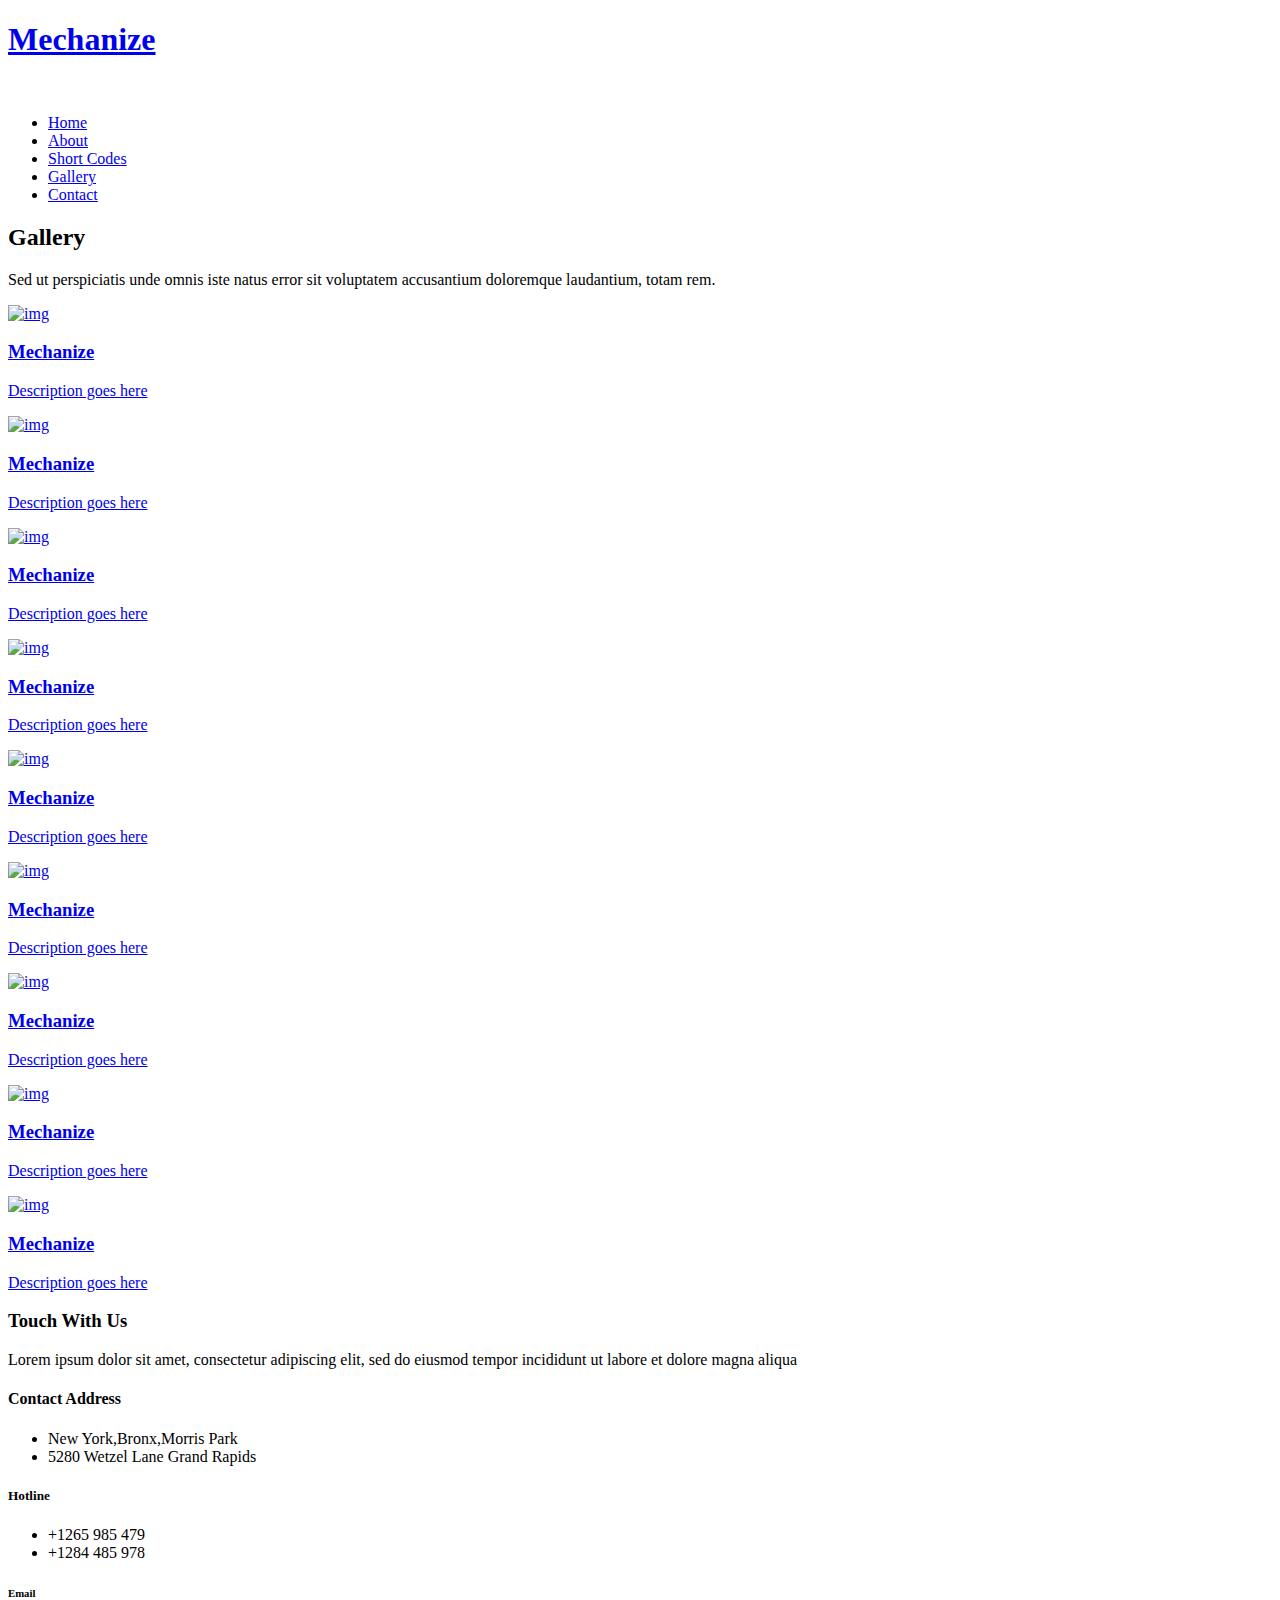
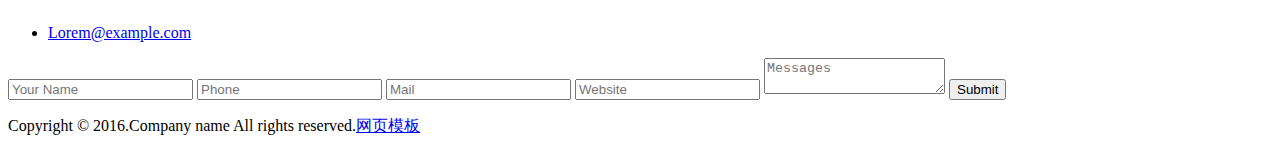
==== gallery.html @ 940dc18d "Add files via upload" ====
<!DOCTYPE HTML>
<html>
<head>
<title>Gallery</title>
<link href="css/bootstrap.css" rel="stylesheet" type="text/css" media="all">
<!-- jQuery (necessary for Bootstrap's JavaScript plugins) -->

<!-- Custom Theme files -->
<link href="css/style.css" rel="stylesheet" type="text/css" media="all"/>
<!-- Custom Theme files -->
<meta name="viewport" content="width=device-width, initial-scale=1">
<meta http-equiv="Content-Type" content="text/html; charset=utf-8" />
<meta name="keywords" content="" />
<script type="application/x-javascript"> addEventListener("load", function() { setTimeout(hideURLbar, 0); }, false); function hideURLbar(){ window.scrollTo(0,1); } </script>
<!--Google Fonts-->
<script src="js/jquery-1.11.0.min.js"></script>
<!-- start-smoth-scrolling -->
<script type="text/javascript" src="js/move-top.js"></script>
<script type="text/javascript" src="js/easing.js"></script>
<script type="text/javascript">
	jQuery(document).ready(function($) {
		$(".scroll").click(function(event){		
			event.preventDefault();
			$('html,body').animate({scrollTop:$(this.hash).offset().top},1000);
		});
	});
</script>
<!-- start-smoth-scrolling -->

</head>
<body>
<!--header start here-->
<div class="header">
	<div class="container">
	  <div class="header-main">
	     <div class="logo">
		   <h1><a href="index.html">Mechanize</a></h1>
		 </div>
		 <div class="top-nav">
		 	 <span class="menu"> <img src="images/icon.png" alt=""></span>	
		   	<nav class="cl-effect-13" id="cl-effect-13">
					<ul class="res">
						<li><a href="index.html">Home</a></li>
						<li><a href="about.html">About</a></li>
						<li><a href="shortcodes.html">Short Codes</a></li>
						<li><a class="active" href="gallery.html">Gallery</a></li>
						<li><a href="#contact" class="scroll">Contact</a></li>						
					</ul>
				</nav>
				<!-- script-for-menu -->
								 <script>
								   $( "span.menu" ).click(function() {
									 $( "ul.res" ).slideToggle( 300, function() {
									 // Animation complete.
									  });
									 });
								</script>
				<!-- /script-for-menu -->

		 </div>
	     <div class="clearfix"> </div>
	  </div>
	</div>
</div>
<!--header end here-->
<!--gallery start here-->
<div class="gallery">
	<div class="container">
		<div class="gallery-main agileits">
			<div class="gallery-top">
				<h2>Gallery</h2>
				<p>Sed ut perspiciatis unde omnis iste natus error sit voluptatem accusantium doloremque laudantium, totam rem.</p>
			</div>
			<div class="gallery-bottom">
				<div class="col-md-4 gallery-grid">
					<div class="gallery-grid-effects">
	                    <div id="nivo-lightbox-demo">      
							<div class="ih-item square effect3 bottom_to_top"><a href="images/g1.jpg"data-lightbox-gallery="gallery1" id="nivo-lightbox-demo">
		                      <div class="img"><img src="images/g1.jpg" alt="img"></div>
		                      <div class="info">
		                        <h3>Mechanize</h3>
		                        <p>Description goes here</p>
		                      </div></a>
		                    </div>
	                   </div>
                   </div>
				</div>
				<div class="col-md-4 gallery-grid">
					<div class="gallery-grid-effects">
	                    <div id="nivo-lightbox-demo"> 
	                    	 <div class="ih-item square effect3 bottom_to_top"><a href="images/g2.jpg"data-lightbox-gallery="gallery1" id="nivo-lightbox-demo">
		                      <div class="img"><img src="images/g2.jpg" alt="img"></div>
		                      <div class="info">
		                        <h3>Mechanize</h3>
		                        <p>Description goes here</p>
		                      </div></a>
		                    </div>
	                   </div>
                   </div>
				</div>
				<div class="col-md-4 gallery-grid">
					<div class="gallery-grid-effects">
	                    <div id="nivo-lightbox-demo"> 
	                    	<div class="ih-item square effect3 bottom_to_top"><a href="images/g3.jpg"data-lightbox-gallery="gallery1" id="nivo-lightbox-demo">
		                      <div class="img"><img src="images/g3.jpg" alt="img"></div>
		                      <div class="info">
		                        <h3>Mechanize</h3>
		                        <p>Description goes here</p>
		                      </div></a>
		                    </div>
	                   </div>
                   </div>
				</div>
				<div class="col-md-4 gallery-grid">
					<div class="gallery-grid-effects">
	                    <div id="nivo-lightbox-demo">  
	                    	<div class="ih-item square effect3 bottom_to_top"><a href="images/g4.jpg"data-lightbox-gallery="gallery1" id="nivo-lightbox-demo">
		                      <div class="img"><img src="images/g4.jpg" alt="img"></div>
		                      <div class="info">
		                        <h3>Mechanize</h3>
		                        <p>Description goes here</p>
		                      </div></a>
		                    </div>
	                   </div>
                   </div>
				</div>
				<div class="col-md-4 gallery-grid">
					<div class="gallery-grid-effects">
	                    <div id="nivo-lightbox-demo"> 
	                    	<div class="ih-item square effect3 bottom_to_top"><a href="images/g5.jpg"data-lightbox-gallery="gallery1" id="nivo-lightbox-demo">
		                      <div class="img"><img src="images/g5.jpg" alt="img"></div>
		                      <div class="info">
		                        <h3>Mechanize</h3>
		                        <p>Description goes here</p>
		                      </div></a>
		                    </div>
	                   </div>
                   </div>
				</div>
				<div class="col-md-4 gallery-grid">
					<div class="gallery-grid-effects">
	                    <div id="nivo-lightbox-demo">  
	                    	<div class="ih-item square effect3 bottom_to_top"><a href="images/g6.jpg"data-lightbox-gallery="gallery1" id="nivo-lightbox-demo">
		                      <div class="img"><img src="images/g6.jpg" alt="img"></div>
		                      <div class="info">
		                        <h3>Mechanize</h3>
		                        <p>Description goes here</p>
		                      </div></a>
		                    </div>
	                   </div>
                   </div>
				</div>
				<div class="col-md-4 gallery-grid">
					<div class="gallery-grid-effects">
	                    <div id="nivo-lightbox-demo"> 
	                    	<div class="ih-item square effect3 bottom_to_top"><a href="images/g7.jpg"data-lightbox-gallery="gallery1" id="nivo-lightbox-demo">
		                      <div class="img"><img src="images/g7.jpg" alt="img"></div>
		                      <div class="info">
		                        <h3>Mechanize</h3>
		                        <p>Description goes here</p>
		                      </div></a>
		                    </div>
	                   </div>
                   </div>
				</div><div class="col-md-4 gallery-grid">
					<div class="gallery-grid-effects">
	                    <div id="nivo-lightbox-demo">  
	                    	<div class="ih-item square effect3 bottom_to_top"><a href="images/g8.jpg"data-lightbox-gallery="gallery1" id="nivo-lightbox-demo">
		                      <div class="img"><img src="images/g8.jpg" alt="img"></div>
		                      <div class="info">
		                        <h3>Mechanize</h3>
		                        <p>Description goes here</p>
		                      </div></a>
		                    </div>
	                   </div>
                   </div>
				</div>
				<div class="col-md-4 gallery-grid">
					<div class="gallery-grid-effects">
	                    <div id="nivo-lightbox-demo">  
	                    	<div class="ih-item square effect3 bottom_to_top"><a href="images/g9.jpg"data-lightbox-gallery="gallery1" id="nivo-lightbox-demo">
		                      <div class="img"><img src="images/g9.jpg" alt="img"></div>
		                      <div class="info">
		                        <h3>Mechanize</h3>
		                        <p>Description goes here</p>
		                      </div></a>
		                    </div>
	                   </div>
                   </div>
				</div>
				<div class="clearfix"> </div>
			</div>			
		</div>
	</div>
</div>
<!--gallery end here-->
<link rel="stylesheet" type="text/css" href="css/magnific-popup.css">
			<script type="text/javascript" src="js/nivo-lightbox.min.js"></script>
				<script type="text/javascript">
				$(document).ready(function(){
				    $('#nivo-lightbox-demo a').nivoLightbox({ effect: 'fade' });
				});
				</script>

<!--get in touch start here-->
<div class="touch-wthree" id="contact">
	<div class="container">
		<div class="touch-wthree-main w3ls">
			<div class="touch-wthree-top">
				 <h3>Touch With Us</h3>
				 <p>Lorem ipsum dolor sit amet, consectetur adipiscing elit, sed do eiusmod tempor incididunt ut labore et dolore magna aliqua</p>
			</div>
			<div class="touch-wthree-bottom">
				<div class="col-md-5 touch-wthree-left">
					<h4>Contact Address</h4>
					<ul>
				    	<li><span class="glyphicon glyphicon-map-marker" aria-hidden="true"> </span>New York,Bronx,Morris Park</li>
				    	<li><span class="glyphicon glyphicon-map-marker" aria-hidden="true"> </span>5280 Wetzel Lane Grand Rapids</li>				    
			        </ul>
			        <h5>Hotline</h5>
			        <ul>		    	
				    	<li><span class="glyphicon glyphicon-earphone" aria-hidden="true"> </span>+1265 985 479</li>
				    	<li><span class="glyphicon glyphicon-phone" aria-hidden="true"> </span>+1284 485 978</li>			    	
				    	
			        </ul>
			        <h6>Email</h6>
			        <ul>
			           <li><span class="glyphicon glyphicon-envelope" aria-hidden="true"> </span><a href="mailto:info@example.com">Lorem@example.com</a></li>
			        </ul>
				</div>
				<div class="col-md-7 touch-wthree-right">
					<form action="#" method="post">
						<input type="text" placeholder="Your Name" name="Your Name" required="">
						<input type="text" class="no-mar" placeholder="Phone" name="Phone">
						<input type="text" placeholder="Mail" name="Mail">
						<input type="text" class="no-mar" placeholder="Website" name="Website">						
						<textarea name="Message" placeholder="Messages"></textarea>
						<input type="submit" value="Submit">
					</form>
				</div>
				<div class="clearfix"> </div>
			</div>
		</div>
	</div>
</div>
<!--get in touch end here-->
<!--copy rights start here-->
<div class="copy-right w3l">
	<div class="container">
		 <div class="copy-rights-main">		 	
		 		  <p>Copyright &copy; 2016.Company name All rights reserved.<a target="_blank" href="http://sc.chinaz.com/moban/">&#x7F51;&#x9875;&#x6A21;&#x677F;</a></p>		 	
    	 </div>
    </div>
</div>
<!--copy right end here-->
</body>
</html>
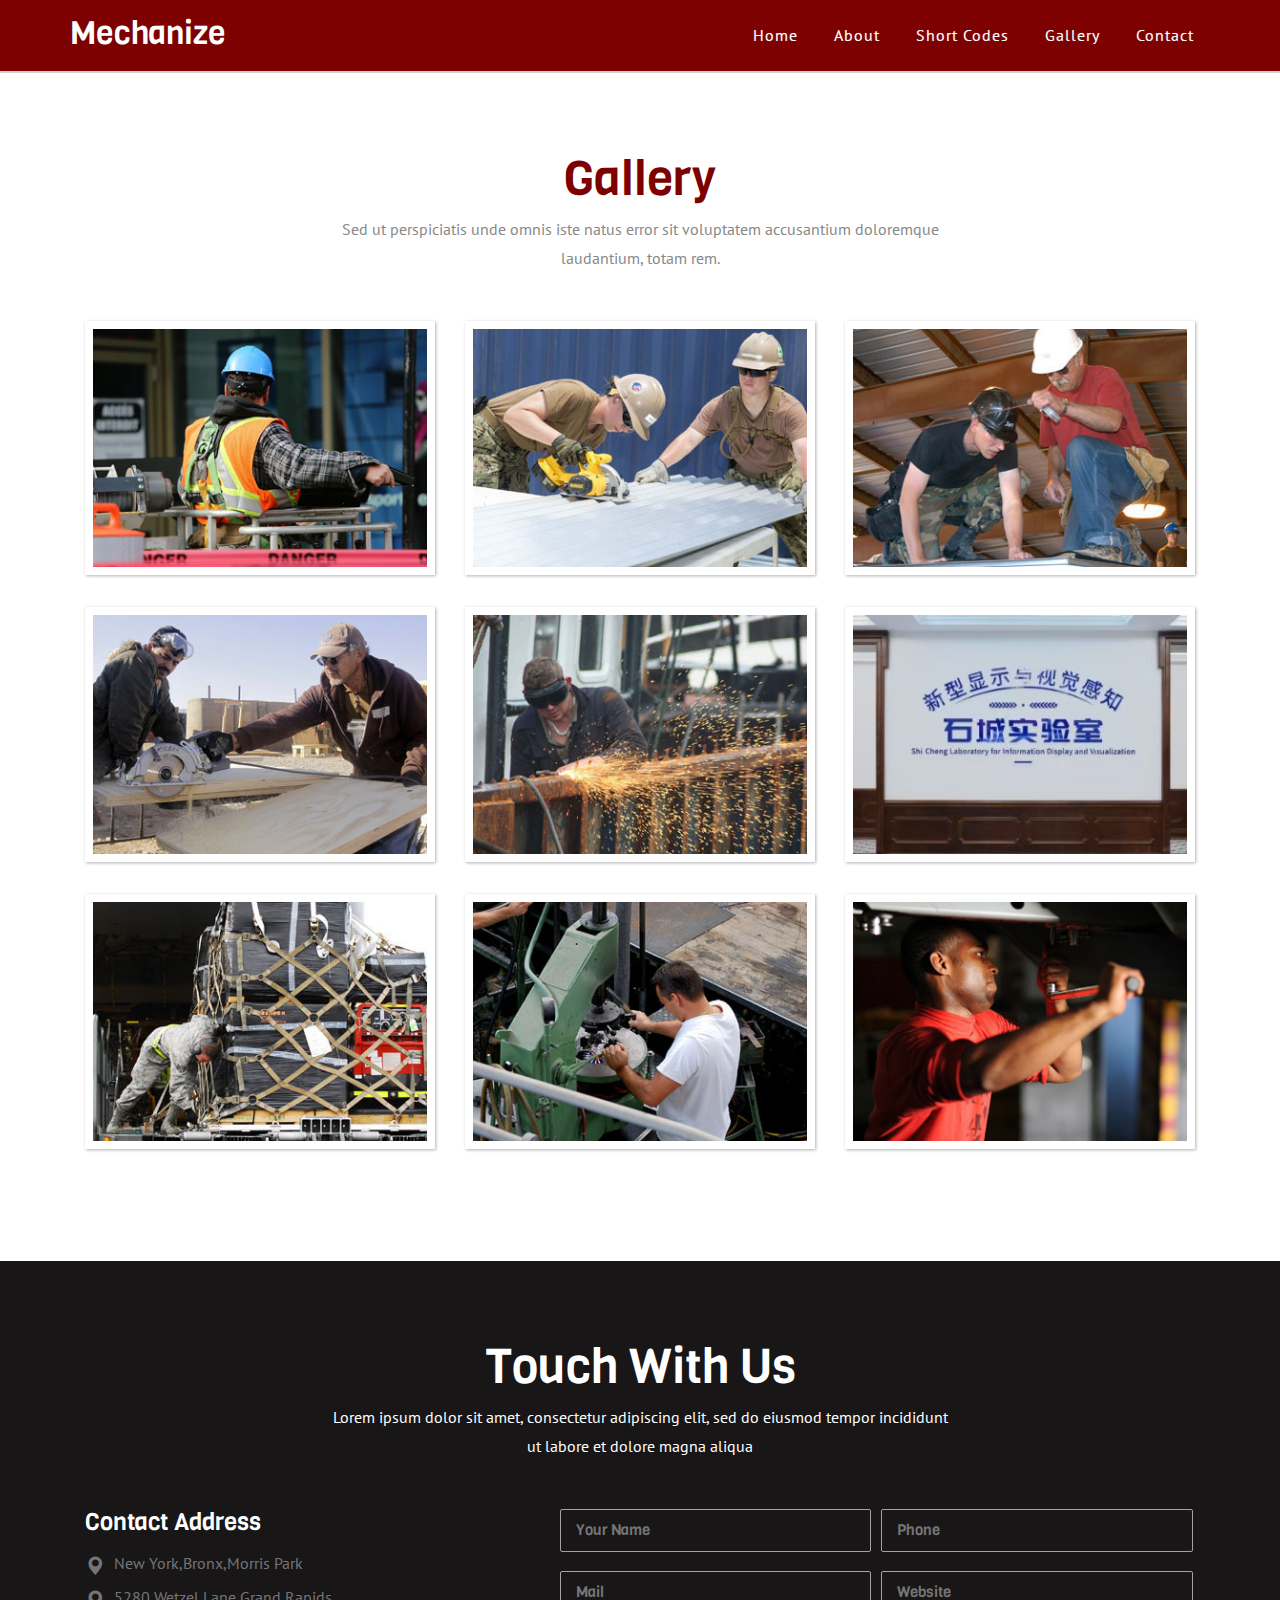
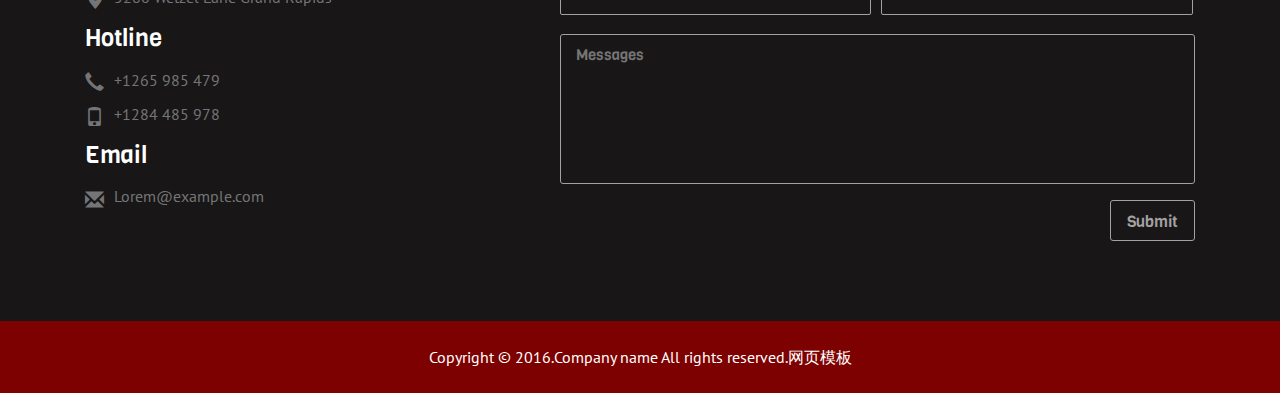
==== commit 1be1d3d7: "Update gallery.html" ====
--- a/gallery.html
+++ b/gallery.html
@@ -140,8 +140,8 @@
 				<div class="col-md-4 gallery-grid">
 					<div class="gallery-grid-effects">
 	                    <div id="nivo-lightbox-demo">  
-	                    	<div class="ih-item square effect3 bottom_to_top"><a href="images/g6.jpg"data-lightbox-gallery="gallery1" id="nivo-lightbox-demo">
-		                      <div class="img"><img src="images/g6.jpg" alt="img"></div>
+	                    	<div class="ih-item square effect3 bottom_to_top"><a href="images/p1.jpg"data-lightbox-gallery="gallery1" id="nivo-lightbox-demo">
+		                      <div class="img"><img src="images/p1.jpg" alt="img"></div>
 		                      <div class="info">
 		                        <h3>Mechanize</h3>
 		                        <p>Description goes here</p>
@@ -254,4 +254,4 @@
 </div>
 <!--copy right end here-->
 </body>
-</html>        +</html>        
--- a/css/style.css
+++ b/css/style.css
@@ -0,0 +1,2584 @@
+h4, h5, h6,
+h1, h2, h3 {margin: 0;}
+ul, ol {margin: 0;}
+p {margin: 0;}
+html, body{
+  font-family: 'PT_Sans-Web-Regular';
+   font-size: 100%;
+   background:#fff; 
+}
+a {
+  text-decoration: none;
+  transition: 0.5s all;
+  -webkit-transition: 0.5s all;
+  -moz-transition: 0.5s all;
+  -o-transition: 0.5s all;
+}
+a:hover {
+  transition: 0.5s all;
+  -webkit-transition: 0.5s all;
+  -moz-transition: 0.5s all;
+  -o-transition: 0.5s all;
+  text-decoration:none;
+}
+@font-face {
+    font-family: 'Viga-Regular';
+    src:url(../fonts/Viga-Regular.ttf) format('truetype');
+}
+@font-face {
+	font-family: 'PT_Sans-Web-Regular';
+    src:url(../fonts/PT_Sans-Web-Regular.ttf) format('truetype');
+}
+/*--header start here--*/
+.header {
+    padding: 1em 0em;
+    background:#7d0100;
+    border-bottom:2px solid #D1D4CA;
+}
+.logo {
+    float: left;
+}
+span.menu {
+    display: none;
+}
+.top-nav {
+    float: right;
+}
+.top-nav ul {
+    padding: 0px;
+    list-style: none;
+}
+.top-nav ul li {
+    display: inline-block;
+}
+.top-nav ul li a {
+    padding: 0.5em 1em;
+    font-size: 1em;
+    color: #fff;
+    display: block;
+    font-family: 'PT_Sans-Web-Regular';
+}
+.logo h1 {
+    font-size: 2em;
+     font-family: 'Viga-Regular';
+    
+}
+.logo h1 a{
+	color:#fff;
+}
+.logo h1 a:hover{
+	color:#fff;
+}
+/*--commen style--*/
+nav a {
+	position: relative;
+	display: inline-block;	
+	outline: none;
+	color: #fff;
+	text-decoration: none;
+	letter-spacing: 1px;
+	font-weight: 400;
+	text-shadow: 0 0 1px rgba(255,255,255,0.3);
+	font-size: 1.35em;
+}
+
+nav a:hover,
+nav a:focus {
+	outline: none;
+}
+/* Effect 13: three circles */
+.cl-effect-13 a {
+	-webkit-transition: color 0.3s;
+	-moz-transition: color 0.3s;
+	transition: color 0.3s;
+}
+
+.cl-effect-13 a::before {
+	position: absolute;
+	top: 50%;
+	left: 50%;
+	color: transparent;
+	content: '.';
+	text-shadow: 0 0 transparent;
+	font-size: 1.5em;
+	-webkit-transition: text-shadow 0.3s, color 0.3s;
+	-moz-transition: text-shadow 0.3s, color 0.3s;
+	transition: text-shadow 0.3s, color 0.3s;
+	-webkit-transform: translateX(-50%);
+	-moz-transform: translateX(-50%);
+	transform: translateX(-50%);
+}
+
+.cl-effect-13 a:hover::before,
+.cl-effect-13 a:focus::before {
+	color: #fff;
+	text-shadow: 10px 0 #fff, -10px 0 #fff;
+}
+
+.cl-effect-13 a:hover,
+.cl-effect-13 a:focus {
+	color:#789240;
+}
+
+/*--header end here--*/
+/*--banner start here--*/
+.banner {
+    background: url(../images/banner.jpg)no-repeat;
+    background-size: cover;
+    min-height:720px;
+}
+.banner-main h3 {
+    font-size: 3em;
+    color: #fff;
+    letter-spacing: 1px;
+    line-height: 1.4em;
+    font-family: 'Viga-Regular';
+    text-align: center;
+}
+.bann-left p {
+    font-size: 1.2em;
+    color: #fff;
+    line-height: 1.8em;
+    width: 57%;
+    text-align: center;
+    margin: 0 auto;
+    margin: 0.5em auto 0;
+}
+.banner-main {
+    padding-top: 13em;
+}
+.bann-btn {
+    margin-top: 1.5em;
+}
+.bann-btn a {
+    font-size: 1em;
+    color:#fff;
+    padding: 0.5em 1em;
+    border: 2px solid #fff;
+    display: inline-block;
+    border-radius: 24px;
+}
+.bann-btn a:hover {
+    color: #7d0100;
+    border: 2px solid #7d0100;
+}
+/*--banner end here--*/
+/*--we are start here--*/
+.we-are {
+    padding: 5em 0em;
+}
+.we-are-main {
+    position: relative;
+}
+.we-are-middle {
+    position: absolute;
+    right: 25%;
+    bottom: 0%;
+    
+}
+.we-are-left h2 {
+    font-size: 3em;
+    color:#7d0100;
+    margin-bottom: 0.3em;
+    font-family: 'Viga-Regular';
+}
+.we-are-left p {
+    font-size: 1em;
+    color: #636161;
+    line-height: 1.8em;
+    width: 75%;
+}
+.we-are-left {
+    padding-top:2em;
+}
+/*-- w3layouts --*/ 
+.we-are-left a {
+    font-size: 1em;
+    color: #FFF;
+    background:#789240;
+    padding: 0.5em 1em;
+    display: inline-block;
+    margin-top: 1.2em;
+}
+.we-are-left a:hover {
+    background:#7d0100;
+}
+/*-we are end here--*/
+/*--mechanize start here--*/
+.mechani-left h3 {
+    font-size: 1.5em;
+    color:#7d0100;
+    font-family: 'Viga-Regular';
+}
+.mechani-left h4 {
+    font-size: 1.2em;
+    color: #000;
+    margin: 0.5em 0em;
+    font-family: 'Viga-Regular';
+}
+.mechani-left p {
+    font-size: 1em;
+    color: #888;
+    line-height: 1.8em;
+}
+.mechanical-bott-rit h5 {
+    font-size: 1.5em;
+    color:#7d0100;
+    font-family: 'Viga-Regular';
+}
+.mechanical-bott-rit p {
+    font-size: 1em;
+    color: #888;
+    line-height: 1.8em;
+    width: 75%;
+}
+.mechanize-grid {
+    margin-bottom: 1em;
+}
+.mechanical-bott-rit a {
+    font-size: 0.9em;
+    color: #FFF;
+    background:#789240;
+    padding: 0.5em 1em;
+    display: inline-block;
+    margin-top: 0.5em;
+}
+/*-- agileits --*/
+.mechanical-bott-rit a:hover{
+	background:#7d0100;
+}
+.mechanize {
+    padding: 5em 0em 0em 0em;
+}
+.mechanical-bott-left {
+    padding: 0px;
+}
+/*--commen style--*/
+.view {
+   float: left;
+   overflow: hidden;
+   position: relative;
+   text-align: center;
+   -webkit-box-shadow: 1px 1px 2px #e6e6e6;
+   -moz-box-shadow: 1px 1px 2px #e6e6e6;
+   box-shadow: 1px 1px 2px #e6e6e6;
+   cursor: default;
+   background: #fff url(../images/bgimg.jpg) no-repeat center center;
+}
+.view .mask,.view .content {
+   width: 250px;
+   height: 150px;
+   position: absolute;
+   overflow: hidden;
+   top: 0;
+   left: 0;
+}
+.view img {
+   display: block;
+   position: relative;
+}
+.view h3 {
+   color: #fff;
+   text-align: center;
+   position: relative;
+   font-size: 25px;
+   padding: 10px;
+   background: rgba(0, 0, 0, 0.8);
+   margin: 20px 0 0 0;
+
+}
+/*-- effect start --*/
+.view-sixth img {
+   -webkit-transition: all 0.4s ease-in-out 0.5s;
+   -moz-transition: all 0.4s ease-in-out 0.5s;
+   -o-transition: all 0.4s ease-in-out 0.5s;
+   -ms-transition: all 0.4s ease-in-out 0.5s;
+   transition: all 0.4s ease-in-out 0.5s;
+}
+/*-- w3layouts --*/
+.view-sixth .mask {
+   background-color:rgba(220, 157, 74, 0.62);
+   -ms-filter: "progid: DXImageTransform.Microsoft.Alpha(Opacity=0)";
+   filter: alpha(opacity=0);
+   opacity: 0;
+   -webkit-transition: all 0.3s ease-in 0.4s;
+   -moz-transition: all 0.3s ease-in 0.4s;
+   -o-transition: all 0.3s ease-in 0.4s;
+   -ms-transition: all 0.3s ease-in 0.4s;
+   transition: all 0.3s ease-in 0.4s;
+}
+.view-sixth h3 {
+   -ms-filter: "progid: DXImageTransform.Microsoft.Alpha(Opacity=0)";
+   filter: alpha(opacity=0);
+   opacity: 0;
+   background: transparent;
+   margin:50px 20px 0px 20px;
+   -webkit-transform: scale(10);
+   -moz-transform: scale(10);
+   -o-transform: scale(10);
+   -ms-transform: scale(10);
+   transform: scale(10);
+   -webkit-transition: all 0.3s ease-in-out 0.1s;
+   -moz-transition: all 0.3s ease-in-out 0.1s;
+   -o-transition: all 0.3s ease-in-out 0.1s;
+   -ms-transition: all 0.3s ease-in-out 0.1s;
+   transition: all 0.3s ease-in-out 0.1s;
+}
+.view-sixth:hover .mask {
+   -ms-filter: "progid: DXImageTransform.Microsoft.Alpha(Opacity=100)";
+   filter: alpha(opacity=100);
+   opacity: 1;
+   -webkit-transition-delay: 0s;
+   -moz-transition-delay: 0s;
+   -o-transition-delay: 0s;
+   -ms-transition-delay: 0s;
+   transition-delay: 0s;
+}
+.view-sixth:hover img {
+   -webkit-transition-delay: 0s;
+   -moz-transition-delay: 0s;
+   -o-transition-delay: 0s;
+   -ms-transition-delay: 0s;
+   transition-delay: 0s;
+}
+/*-- agileits --*/
+.view-sixth:hover h3 {
+   -ms-filter: "progid: DXImageTransform.Microsoft.Alpha(Opacity=100)";
+   filter: alpha(opacity=100);
+   opacity: 1;
+   -webkit-transform: scale(1);
+   -moz-transform: scale(1);
+   -o-transform: scale(1);
+   -ms-transform: scale(1);
+   transform: scale(1);
+   -webkit-transition-delay: 0.1s;
+   -moz-transition-delay: 0.1s;
+   -o-transition-delay: 0.1s;
+   -ms-transition-delay: 0.1s;
+   transition-delay: 0.1s;
+}
+
+/*--mechanize end here-- */
+/*--clients start here--*/
+.clients {
+    padding: 4em 0em;
+    background: url(../images/client.jpg)no-repeat;
+    min-height: 300px;
+    background-size: cover;
+}
+.clients-main h4 {
+    text-align: center;
+    font-size: 1.5em;
+    color:#7d0100;
+    margin: 0.5em 0em;
+    font-family: 'Viga-Regular';
+}
+.clients-main p {
+    font-size: 1em;
+    color: #fff;
+    line-height: 1.8em;
+    width: 65%;
+    margin:0 auto 0.8em;
+    text-align: center;
+}
+.clients-text {
+    text-align: center;
+}
+/*--- slider-css --*/
+.slider-bann{
+	position:relative;
+}
+.rslides {
+  position: relative;
+  list-style: none;
+  overflow: hidden;
+  width: 100%;
+  padding: 0;
+  margin: 0;
+  }
+.rslides li {
+  -webkit-backface-visibility: hidden;
+  position: absolute;
+  display: none;
+  width: 100%;
+  left: 0;
+  top: 0;
+  }
+.rslides li:first-child {
+  position: relative;
+  display: block;
+  float: left;
+  }
+.rslides_tabs{
+	background: none !important;
+	border: none;
+	box-shadow: none;
+	position: relative;
+	top: -90px;
+	z-index: 999;
+}
+.callbacks_tabs a:after {
+    content: "\f111";
+    font-size: 0;
+    font-family: FontAwesome;
+    visibility: visible;
+    display: block;
+    height: 12px;
+    width: 12px;
+    display: inline-block;
+    border: none;
+    background:#789240;
+    border-radius: 8px;
+}
+.callbacks_here a:after{
+	background:#616f67;
+}
+.callbacks_tabs a{
+	visibility:hidden;
+}
+.callbacks_tabs li{
+	display:inline-block;
+}
+ul.callbacks_tabs.callbacks1_tabs {
+    position: absolute;
+    bottom: -20px;
+    z-index: 999;
+    left: 47%;
+    padding: 0px;
+}
+/*--clients end here--*/
+/*--industrial start here--*/
+.industrial {
+    padding: 5em 0em;
+}
+.industrial-left h3 {
+    font-size: 1.7em;
+    color:#7d0100;
+    margin-bottom: 1em;
+    font-family: 'Viga-Regular';
+}
+.industrial-right h3 {
+    font-size: 1.7em;
+    color:#7d0100;
+    margin-bottom:1em;
+    font-family: 'Viga-Regular';
+}
+.new-lft-main {
+    float: left;
+    width: 20%;
+    text-align: center;
+}
+.news-right {
+    float: right;
+    width: 80%;
+}
+.news-left{
+	 background:#789240;
+	  padding: 1em;
+	  border-radius: 3px;
+	  width: 100px;
+     height: 80px;
+}
+.news-left h4 {
+    font-size: 1.5em;
+    color: #fff;
+    margin-bottom: 0.2em;
+}
+.news-left h5 {
+    font-size: 1em;
+    color: #fff;
+}
+.news-right h6 {
+    font-size: 1.2em;
+    color: #000;
+    margin-bottom: 0.3em;
+    font-family: 'Viga-Regular';
+}
+.news-right p {
+    font-size: 1em;
+    color: #636161;
+    line-height: 1.8em;
+}
+.news-grid {
+    margin-bottom: 1.5em;
+}
+/*--industrial end here--*/
+/*--feature strat here--*/
+/*--tabs style--*/
+.accordion, .accordion * {
+	-webkit-box-sizing:border-box; 
+	-moz-box-sizing:border-box; 
+	box-sizing:border-box;
+}
+
+.accordion {
+	overflow:hidden;
+	background:#616f67;
+    border: 1px solid #7d0100;
+}
+/*----- Section Titles -----*/
+.accordion-section-title {
+    width: 100%;
+    display: inline-block;
+    border-bottom: 1px solid #7d0100;
+    background: #fff;
+    transition: all linear 0.15s;
+    font-size: 16px;
+    color: #464646;
+    text-indent: 2em;
+    text-decoration: none;
+    padding: 15px 0;
+    font-family: 'Viga-Regular';
+}
+
+.accordion-section-title.active, .accordion-section-title:hover,.accordion-section-title.focus {
+    color: #fff;
+	text-decoration:none;
+	background:#7d0100;
+}
+
+.accordion-section:last-child .accordion-section-title {
+border-bottom: none;
+}
+.accordion-section-content.open{
+    border-top: 1px solid #cacaca;	
+}
+.accordion-section-content {
+    padding: 15px 15px;
+    display: none;
+    border: none;
+    border-bottom: 1px solid #cacaca;
+    background: #fff;
+    text-decoration: none;
+   
+}
+.accordion p {
+    color: #464646;
+    font-size: 16px;
+    line-height: 1.8em;
+}
+.accordion i {
+    float: right;
+    margin:4px 20px 0 0;
+    color: #000;
+    font-size: 13px;
+}
+a.accordion-section-title span {
+    font-family: 'Open Sans', sans-serif;
+    font-size: 14px;
+    margin: 0 9px 14px 0;
+    color: #929292;
+}
+.accordion-section h6 {
+    font-size: 20px;
+    margin-bottom: 15px;
+}
+.accordion-section ul li {
+    list-style-type: none;
+    line-height: 2em;
+    font-size: 14px;
+    color: #464646;
+}
+.accordion-section ul li a{
+    color: #464646;
+	text-decoration:none;	
+}
+.accordion-section ul li span {
+    margin-right: 14px;
+    color: #10A7AF;
+    font-weight: 100;
+}
+/*--tab style--*/
+/*--happy end here--*/
+/*--specialty start here--*/
+.special {
+    background:#323232;
+}
+.special-left p {
+    font-size: 1em;
+    color: #FFFFFF;
+    line-height: 1.8em;
+    margin: 0.8em 0em;
+}
+.special-left h3 {
+    font-size: 3em;
+    color:#fff;
+    margin-top:1em;
+    margin-bottom: 0.5em;
+    font-family: 'Viga-Regular';
+}
+.special-grid {
+    border:1px solid #635F5F;
+    padding:3em 1em;
+    text-align: center;
+}
+.special-grid:hover{
+	background:#789240;
+	transition: 0.5s all;
+  -webkit-transition: 0.5s all;
+  -moz-transition: 0.5s all;
+  -o-transition: 0.5s all;
+}
+.special-grid:hover,.special-grid h3:hover{
+	color:#fff;
+}
+.special-grid h3 {
+    font-size: 1.3em;
+    color:#fff;
+    font-family: 'Viga-Regular';
+    margin-top:1em;
+}
+.special-left {
+    padding-top: 0.5em;
+}
+/*--specialty end here--*/
+/*--get in touch start here--*/
+.touch-wthree {
+    padding: 5em 0em;
+    background: #181616;
+}
+.touch-wthree-top {
+    text-align: center;
+    padding-bottom: 3em;
+}
+.touch-wthree-top h3 {
+    font-size: 3em;
+    color: #fff;
+    margin-bottom: 0.2em;
+    font-family: 'Viga-Regular';
+}
+.touch-wthree-top p {
+    font-size: 1em;
+    font-weight: 400;
+    color: #FFFFFF;
+    line-height: 1.8em;
+    margin: 0 auto 0em;
+    width: 55%;
+}
+.touch-wthree-left h4 {
+    font-size:1.5em;
+    color: #fff;
+    font-family: 'Viga-Regular';
+    margin-bottom: 0.7em;
+}
+.touch-wthree-left h5 {
+    font-size:1.5em;
+    color: #fff;
+    font-family: 'Viga-Regular';
+    margin:0.7em 0em;
+}
+.touch-wthree-left h6 {
+    font-size:1.5em;
+    color: #fff;
+    font-family: 'Viga-Regular';
+    margin:0.7em 0em;
+}
+.touch-wthree-left ul {
+    padding: 0px;
+    list-style:none;
+}
+.touch-wthree-left ul li {
+    margin-bottom: 0.7em;
+    color: #747577;
+    font-size: 1em;
+}
+.touch-wthree-left ul li a{
+	color:#747577;
+}
+.touch-wthree-left ul li a:hover{
+	color:#616f67;
+}
+span.glyphicon.glyphicon-map-marker {
+    font-size: 1.2em;
+    color:#747577;
+    margin-right: 0.5em;
+    vertical-align: bottom;
+}
+span.glyphicon.glyphicon-earphone{
+	font-size: 1.2em;
+    color:#747577;
+    margin-right: 0.5em;
+    vertical-align:sub;
+}
+span.glyphicon.glyphicon-phone {
+    font-size: 1.2em;
+    color:#747577;
+    margin-right: 0.5em;
+    vertical-align: bottom;
+}
+span.glyphicon.glyphicon-envelope {
+    font-size: 1.2em;
+    color:#747577;
+    margin-right: 0.5em;
+    vertical-align: bottom;
+}
+.touch-wthree-right input[type="text"] {
+    display: inline-block;
+    background: none;
+    border: 1px solid #A3A1A1;
+    width: 49%;
+    outline: none;
+    font-size: 0.95em;
+    color: #747577;
+    font-weight: 400;
+    border-radius: 2px;
+    padding:10px 15px;
+    margin:0% 1% 3% 0%;
+    font-family: 'Viga-Regular';
+}
+.touch-wthree-right input.no-mar {
+	margin:0%  0% !important;
+}
+.touch-wthree-right textarea {
+    background: none;
+    border: 1px solid #A3A1A1;
+    width: 100%;
+    display: block;
+    height: 150px;
+    outline: none;
+    font-size: 0.95em;
+    color: #747577;
+    font-weight: 400;
+    resize: none;
+    border-radius: 3px;
+    padding: 10px 15px 10px 15px;
+    font-family: 'Viga-Regular';
+}
+.touch-wthree-right input[type="submit"] {
+    font-size: 1em;
+    color: #FFFFFF;
+    padding: 0.6em 1em 0.4em 1em;
+    display: block;
+    border: none;
+    margin: 1em 0em 0em 0em;
+    outline: none;
+    background:#A94B09;
+    font-family: 'Viga-Regular';
+}
+.touch-wthree-right input[type="submit"] {
+    font-size: 1em;
+    color: #A3A1A1;
+    padding: 0.6em 1em 0.4em 1em;
+    display: block;
+    border: 1px solid #A3A1A1;
+    margin: 1em 0em 0em 0em;
+    outline: none;
+    background: none;
+    border-radius: 3px;
+    font-family: 'Viga-Regular';
+    text-align: right;
+    float: right;
+}
+.touch-wthree-right input[type="submit"]:hover {
+	border: 1px solid #789240;
+	color:#789240;
+}
+/*--get in touch end here--*/
+/*--footer start here--*/
+.footer {
+  padding: 4em 0em 4em 0em;
+  background: #181616;
+}
+.footer-grid h3 {
+    font-size: 2em;
+    font-weight: 400;
+    color: #fff;
+    margin: 0em 0em 0.8em 0em;
+    font-family: 'Viga-Regular';
+}
+.footer-grid ul {
+  padding: 0px;
+  list-style: none;
+}
+.footer-grid ul li{
+	display: block;
+	margin: 0em 0em 0.5em 0em;
+}
+.footer-grid ul li a{
+  font-size: 1em;
+  font-weight: 400;
+  color: #A09898;
+  text-decoration: none;
+}
+.footer-grid ul li a:hover{
+	color:#616f67;
+}
+.footer-grid p {
+  font-size: 1em;
+  font-weight: 400;
+  color: #A09898;
+  line-height: 1.7em;
+}
+.footer-grid p a{
+	color: #A09898;
+	text-decoration:none;
+}
+.footer-grid p a:hover{
+	color:#616f67;
+}
+.footer-grid h4 {
+  font-size: 1.5em;
+  font-weight: 400;
+  color:#789240;
+  margin: 0em 0em 0em 0em;
+}
+ul.social-icon-ftr li{
+	display: inline-block;
+}
+ul.social-icon-ftr li a span{
+  background: url(../images/ftr-icon.png)no-repeat;
+  width: 30px;
+  height: 30px;
+  display: block;
+}
+ul.social-icon-ftr li a span.fa {
+  background-position: 0px 0px;
+}
+ul.social-icon-ftr li a span.tw {
+  background-position: -32px 0px;
+}
+ul.social-icon-ftr li a span.p {
+  background-position: -64px 0px;
+}
+ul.social-icon-ftr li a span.fa:hover {
+  background-position: 0px -32px;
+}
+ul.social-icon-ftr li a span.tw:hover {
+  background-position: -32px -32px;
+}
+ul.social-icon-ftr li a span.p:hover {
+  background-position: -64px -32px;
+}
+.ftr-cont span.glyphicon.glyphicon-envelope {
+  font-size:2em;
+}
+.ftr-cont a {
+  font-size: 1em;
+  font-weight: 400;
+  color: #fff;
+}
+.ftr-cont a:hover {
+	text-decoration:none;
+	color:#ff9933;
+}
+.ftr-cont span.glyphicon.glyphicon-envelope {
+  font-size: 2em;
+  vertical-align: middle;
+  color:#616f67;
+}
+/*--footer end here--*/
+/*--about start here--*/
+.about {
+    padding: 5em 0em;
+}
+.about-top {
+    padding-bottom: 3em;
+    text-align: center;
+}
+.about-top h2 {
+    font-size: 3em;
+    color:#7d0100;
+    margin-bottom: 0.2em;
+    font-family: 'Viga-Regular';
+}
+ul.ab-list {
+    padding: 0px;
+    list-style: none;
+}
+.about-list-left {
+    float: left;
+    width: 50%;
+}
+.about-list-right {
+    float: right;
+    width: 50%;
+}
+.about-right h3 {
+    font-size: 2em;
+    color:#789240;
+    margin-bottom: 0.3em;
+    font-family: 'Viga-Regular';
+}
+.about-top p {
+    font-size: 1em;
+    font-weight: 400;
+    color: #888888;
+    line-height: 1.8em;
+    margin: 0 auto 0em;
+    width:55%;
+}
+.about-right h4 {
+    font-size: 1.3em;
+    color:#7d0100;
+    margin-bottom: 0.3em;
+}
+.about-right p {
+    font-size: 1em;
+    font-weight: 400;
+    color: #888888;
+    line-height: 1.8em;
+    margin: 0.5em 0em;
+    width: 90%;
+}
+.about-list-left h5 {
+    font-size: 1.4em;
+    color: #000;
+    font-family: 'Viga-Regular';
+}
+.about-list-right h5 {
+    font-size: 1.4em;
+    color: #000;
+    font-family: 'Viga-Regular';
+}
+/*--team start here--*/
+.team {
+    padding: 5em 0em;
+}
+.team-top {
+    text-align: center;
+    padding-bottom: 3em;
+}
+.team-top h3 {
+    font-size: 3em;
+    color:#789240;
+    margin-bottom: 0.2em;
+    font-family: 'Viga-Regular';
+}
+.team-bottom ul {
+    padding: 0px;
+    list-style: none;
+    margin-top: 0.5em;
+}
+.team-bottom ul li{
+   display:inline-block;
+}
+.team-bottom ul li a {
+    background: url(../images/t-icn.png)no-repeat;
+    width: 25px;
+    height: 25px;
+    display: inline-block;
+}
+.team-bottom ul li a.fb {
+    background-position: 0px 0px;
+}
+.team-bottom ul li a.tw {
+    background-position: -27px 0px;
+}
+.team-bottom ul li a.g {
+    background-position: -53px 0px;
+}
+.team-bottom ul li a.fb:hover {
+    background-position: 0px 0px;
+    opacity: 0.7;
+}
+.team-bottom ul li a.tw:hover {
+    background-position: -27px 0px;
+    opacity: 0.7;
+}
+.team-bottom ul li a.g:hover {
+    background-position: -53px 0px;
+    opacity: 0.7;
+}
+.team-bottom {
+    text-align: center;
+    margin-top: 2em;
+}
+/* Better spacing on download options in getting started */
+.bs-docs-dl-options h4 {
+  margin-top: 15px;
+  margin-bottom: 5px;
+}
+.ih-item {
+  position: relative;
+  -webkit-transition: all 0.35s ease-in-out;
+  -moz-transition: all 0.35s ease-in-out;
+  transition: all 0.35s ease-in-out;
+}
+.ih-item,
+.ih-item * {
+  -webkit-box-sizing: border-box;
+  -moz-box-sizing: border-box;
+  box-sizing: border-box;
+}
+.ih-item a {
+  color: #333;
+}
+.ih-item a:hover {
+  text-decoration: none;
+}
+.ih-item img {
+  width: 100%;
+}
+.ih-item.circle {
+  position: relative;
+  width: 220px;
+  height: 220px;
+  border-radius: 50%;
+}
+.ih-item.circle .img {
+  position: relative;
+  width: 220px;
+  height: 220px;
+  border-radius: 50%;
+}
+.ih-item.circle .img:before {
+  position: absolute;
+  display: block;
+  content: '';
+  width: 100%;
+  height: 100%;
+  border-radius: 50%;
+  box-shadow: inset 0 0 0 16px rgba(255, 255, 255, 0.6), 0 1px 2px rgba(0, 0, 0, 0.3);
+  -webkit-transition: all 0.35s ease-in-out;
+  -moz-transition: all 0.35s ease-in-out;
+  transition: all 0.35s ease-in-out;
+}
+.ih-item.circle .img img {
+  border-radius: 50%;
+}
+.ih-item.circle .info {
+  position: absolute;
+  top: 0;
+  bottom: 0;
+  left: 0;
+  right: 0;
+  text-align: center;
+  border-radius: 50%;
+  -webkit-backface-visibility: hidden;
+  backface-visibility: hidden;
+}
+
+.ih-item.square {
+  position: relative;
+  border: 8px solid #fff;
+  box-shadow: 1px 1px 3px rgba(0, 0, 0, 0.3);
+}
+.ih-item.square .info {
+  position: absolute;
+  top: 0;
+  bottom: 0;
+  left: 0;
+  right: 0;
+  text-align: center;
+  -webkit-backface-visibility: hidden;
+  backface-visibility: hidden;
+}
+
+.ih-item.circle.effect1 .spinner {
+  width: 230px;
+  height: 230px;
+  border:10px solid #949494;
+  border-right-color:#789240;
+  border-bottom-color:#789240;
+  border-radius: 50%;
+  -webkit-transition: all 0.8s ease-in-out;
+  -moz-transition: all 0.8s ease-in-out;
+  transition: all 0.8s ease-in-out;
+}
+.ih-item.circle.effect1 .img {
+  position: absolute;
+  top: 10px;
+  bottom: 0;
+  left: 10px;
+  right: 0;
+  width: auto;
+  height: auto;
+}
+.ih-item.circle.effect1 .img:before {
+  display: none;
+}
+.ih-item.circle.effect1.colored .info {
+  background: #1a4a72;
+  background: rgba(26, 74, 114, 0.6);
+}
+.ih-item.circle.effect1 .info {
+  top: 10px;
+  bottom: 0;
+  left: 10px;
+  right: 0;
+  background: #333333;
+  background: rgba(0, 0, 0, 0.6);
+  opacity: 0;
+  -webkit-transition: all 0.8s ease-in-out;
+  -moz-transition: all 0.8s ease-in-out;
+  transition: all 0.8s ease-in-out;
+}
+.ih-item.circle.effect1 .info h3 {
+    color: #fff;
+    position: relative;
+    letter-spacing: 2px;
+    font-size: 22px;
+    margin: 0 18px;
+    padding: 70px 0 0 0;
+    height: 110px;
+    text-shadow: 0 0 1px white, 0 1px 2px rgba(0, 0, 0, 0.3);
+}
+.ih-item.circle.effect1 .info p {
+  color: #bbb;
+  padding: 10px 5px;
+  font-style: italic;
+  margin: 0 30px;
+  font-size: 12px;
+  border-top: 1px solid rgba(255, 255, 255, 0.5);
+}
+.ih-item.circle.effect1 a:hover .spinner {
+  -webkit-transform: rotate(180deg);
+  -moz-transform: rotate(180deg);
+  -ms-transform: rotate(180deg);
+  -o-transform: rotate(180deg);
+  transform: rotate(180deg);
+}
+.ih-item.circle.effect1 a:hover .info {
+  opacity: 1;
+}
+/*-- about end here--*/
+/*--single--*/
+.blog-to {
+  padding: 0em 0 2em;
+}
+.blog-top {
+  padding: 1em 0 0;
+}
+ul.men-grid li{
+	display:inline-block;
+}
+.top-blog p{
+	font-size:1em;
+	color: #656565;
+  line-height: 1.9em;
+}
+p.sed1{
+	font-size:1.1em;
+}
+.top-blog p a{
+	text-decoration:none;
+	color:#789240;
+}
+.top-blog  h5{
+	text-decoration:none;
+	font-size:1.1em;
+	color:#000;
+}
+.top-blog a.fast:hover,.top-blog p a:hover,ul.popular li a:hover,a.more-dummy:hover{
+	color:#616f67;
+}
+i.glyphicon.glyphicon-ok-sign {
+  margin: 0em 0.51em 0em 0em;
+}
+p.sed2 {
+  margin: 0.5em 0 1em;
+  
+}
+.single-inline {
+  padding: 0 15px;
+}
+.single-middle h1,.single-bottom h2{
+font-size: 2.5em;
+  color:#7d0100;
+  text-align: center;
+  margin: 0 0 0.7em;
+ font-family: 'Viga-Regular';
+}
+.single-bottom {
+  padding: 0em 0 4em;
+}
+.comment {
+    padding: 0px 10px 0px 0px;
+}
+.single-bottom input[type="text"], .single-bottom textarea {
+  width: 100%;
+  padding: 1em;
+  background: none;
+  outline: none;
+  border: 1px solid #A09F9F;
+  font-size: 1em;
+  color:#838383;
+  -webkit-appearance: none;
+}
+.single-bottom  input[type="submit"]{
+	width: 10%;
+	font-size: 1em;
+	background:#789240;
+	padding: 0.6em 0.8em;
+	text-align: center;
+	color: #fff;
+	border: none;
+	outline:none;
+	-webkit-appearance: none;
+	  margin: 0 0em;
+}
+.single-bottom  input[type="submit"]:hover{
+	background:#7d0100;
+	 transition: 0.5s all;
+  -webkit-transition: 0.5s all;
+  -moz-transition: 0.5s all;
+  -o-transition: 0.5s all;
+}
+ .single-bottom textarea {
+    resize: none;
+    min-height: 180px;
+    margin: 1em 0em;
+    width: 99.2%;
+}
+.media-body h4{
+	  font-size: 1.3em; 
+	 font-family: 'Viga-Regular';
+}
+.media-body h4 a{
+  color:#789240;
+  text-decoration:none;
+}
+.media-body p {
+  margin: 0.7em 0 0em;
+  font-size: 1em;
+ color:#656565;
+  line-height: 1.9em;
+}
+.media {
+  margin: 0em 0 3em;
+}
+.single-bottom h3 {
+  font-size: 2.5em; 
+  color: #2d2d2d;
+  text-align: center;
+  margin: 0.5em 0 1em;
+}
+.md-in{
+	padding:0;
+}
+.in-media{
+	padding:0 0 0 5em;
+}
+ ul.grid-part li{
+	list-style:none;
+    margin: 0em 0em 0.7em 0em;
+}
+ ul.grid-part li a{
+  color:#656565;
+  text-decoration: none;
+  padding: 0em 0em 0em 0.8em;
+  display:inline-block;
+  font-size: 1em;
+}
+ ul.grid-part li a:hover{
+	color:#616f67;
+}
+ul.grid-part {
+  margin:1.5em 0 2em;
+}
+.single {
+  padding: 4em 15px 0;
+}
+span.glyphicon.glyphicon-arrow-right {
+    display: inline-block;
+    font-size:1em;
+    color:#7d0100;
+}
+/*--//single--*/
+/*--copy rights start here--*/
+.copy-right {
+    background:#7d0100;
+}
+.copy-rights-main {
+    padding: 1.5em 0em;
+    text-align: center;
+}
+.copy-rights-main p {
+    font-size: 1em;
+    color: #fff;
+    line-height: 1.5em;
+}
+.copy-rights-main p a{
+    font-size: 1em;
+     color: #fff;
+}
+.copy-rights-main p a:hover {
+    color:#789240;
+}
+/*--short codes--*/
+.page-header h3{
+	font-size: 3em;
+	color:#000;
+}
+.table > thead > tr > th, .table > tbody > tr > th, .table > tfoot > tr > th, .table > thead > tr > td, .table > tbody > tr > td, .table > tfoot > tr > td {
+  padding: 8px;
+  line-height: 1.42857143;
+  vertical-align: top;
+  border-top: none;
+}
+.grid1 {
+  margin: 1.5em 0 0;
+}
+ul.nav.nav-pills {
+  margin: 1.5em 0 0;
+}
+.grid2{
+	margin: 1em 0 0;
+}
+.bs-example {
+  padding: 2em 0 0;
+}
+.form-horizontal .control-label {
+  text-align: left;
+}
+h3.typo1 {
+  text-align: center;
+  font-size:3em;
+  color:#7d0100;
+  font-family: 'Viga-Regular';
+}
+.page {
+  padding: 5em 0em 5em 0em;
+}
+/*--//short codes--*/
+/*--gallery start here--*/
+.gallery {
+    padding: 5em 0em;
+}
+.gallery-top {
+    text-align: center;
+    padding: 0em 0em 3em 0em;
+}
+.gallery-top h2 {
+    font-size: 3em;
+    color:#7d0100;
+    margin-bottom: 0.2em;
+    font-family: 'Viga-Regular';
+}
+.gallery-top p {
+    font-size: 1em;
+    font-weight: 400;
+    color: #888888;
+    line-height: 1.8em;
+    margin: 0 auto 0em;
+    width: 55%;
+}
+.gallery-grid {
+    margin-bottom: 2em;
+}
+/*---*/
+.ih-item.square.effect3 {
+  overflow: hidden;
+}
+.ih-item.square.effect3.colored .info {
+  background: #1a4a72;
+}
+.ih-item.square.effect3 .img {
+  -webkit-transform: translateY(0);
+  -moz-transform: translateY(0);
+  -ms-transform: translateY(0);
+  -o-transform: translateY(0);
+  transform: translateY(0);
+  -webkit-transition: all 0.35s ease-in-out;
+  -moz-transition: all 0.35s ease-in-out;
+  transition: all 0.35s ease-in-out;
+}
+.ih-item.square.effect3 .info {
+  height: 65px;
+  background:#789240;
+  opacity: 0;
+  -webkit-transition: all 0.35s ease-in-out;
+  -moz-transition: all 0.35s ease-in-out;
+  transition: all 0.35s ease-in-out;
+}
+.ih-item.square.effect3 .info h3 {
+  color: #fff;
+  text-align: center;
+  font-size: 17px;
+  padding: 10px 10px 0 4px;
+  margin: 4px 0 0 0;
+}
+.ih-item.square.effect3 .info p {
+  font-style: italic;
+  font-size: 12px;
+  position: relative;
+  color: #bbb;
+  padding: 5px;
+  text-align: center;
+}
+.ih-item.square.effect3 a:hover .info {
+  visibility: visible;
+  opacity: 1;
+}
+
+.ih-item.square.effect3.bottom_to_top .info {
+  top: auto;
+  -webkit-transform: translateY(100%);
+  -moz-transform: translateY(100%);
+  -ms-transform: translateY(100%);
+  -o-transform: translateY(100%);
+  transform: translateY(100%);
+}
+.ih-item.square.effect3.bottom_to_top a:hover .img {
+  -webkit-transform: translateY(-50px);
+  -moz-transform: translateY(-50px);
+  -ms-transform: translateY(-50px);
+  -o-transform: translateY(-50px);
+  transform: translateY(-50px);
+}
+.ih-item.square.effect3.bottom_to_top a:hover .info {
+  -webkit-transform: translateY(0);
+  -moz-transform: translateY(0);
+  -ms-transform: translateY(0);
+  -o-transform: translateY(0);
+  transform: translateY(0);
+}
+
+.ih-item.square.effect3.top_to_bottom .info {
+  bottom: auto;
+  -webkit-transform: translateY(-100%);
+  -moz-transform: translateY(-100%);
+  -ms-transform: translateY(-100%);
+  -o-transform: translateY(-100%);
+  transform: translateY(-100%);
+}
+.ih-item.square.effect3.top_to_bottom a:hover .img {
+  -webkit-transform: translateY(50px);
+  -moz-transform: translateY(50px);
+  -ms-transform: translateY(50px);
+  -o-transform: translateY(50px);
+  transform: translateY(50px);
+}
+.ih-item.square.effect3.top_to_bottom a:hover .info {
+  -webkit-transform: translateY(0);
+  -moz-transform: translateY(0);
+  -ms-transform: translateY(0);
+  -o-transform: translateY(0);
+  transform: translateY(0);
+}
+/*--gallery end here--*/
+/*--map start here--*/
+.map iframe {
+    width: 100%;
+    height: 300px;
+    border: none;
+}
+.map{
+    background:#7d0100;
+}
+/*--map end here--*/
+/*--meadia quiries start here--*/
+@media(max-width:1280px){
+.banner {
+    min-height: 620px;
+}
+.banner-main {
+    padding-top: 12em;
+}
+}
+@media(max-width:1024px){
+.mechani-left h3 {
+    font-size: 1.3em;
+}
+.mechani-left h4 {
+    font-size: 1em;
+}
+.new-lft-main {
+    width: 23%;
+}
+.news-right {
+    width: 77%;
+}
+.view .mask, .view .content {
+    width: 200px;
+    height: 119px;
+}
+.view-sixth h3 {
+    margin: 40px 20px 0px 20px;
+}
+.ih-item.circle.effect1 .spinner {
+    width: 200px;
+    height: 200px;
+}
+.ih-item.circle.effect1 .img {
+    top: 9px;
+    bottom: 29px;
+    left: 10px;
+    right: 30px;
+}
+.ih-item.circle.effect1 .info {
+    top: 10px;
+    bottom: 29px;
+    left: 10px;
+    right: 30px;
+}
+.ih-item.circle.effect1 .info h3 {
+    padding: 50px 0 0 0;
+    height: 85px;
+}
+.ih-item.circle.effect1 .info p {
+    margin: 0 20px;
+}
+}
+@media(max-width:991px){
+.banner {
+    min-height: 550px;
+}	
+.banner-main {
+    padding-top: 8em;
+}
+.we-are-left {
+    float: left;
+    width: 50%;
+}
+.we-are-rights {
+    float: right;
+    width: 43%;
+}
+.bann-left p {
+    width: 85%;
+}
+.special-grid {
+    float: left;
+    width: 33%;
+}
+.special-right {
+    padding-top: 2em;
+}
+.mechani-right {
+    margin-top: 2em;
+}
+.mechanical-bott-left.view.view-sixth {
+    float: left;
+    width: 35%;
+}
+.mechanical-bott-rit {
+    float: right;
+    width: 63%;
+}
+.industrial-left {
+    float: left;
+    width: 40%;
+}
+.industrial-right {
+    float: right;
+    width: 60%;
+}
+.industrial-left {
+    float: left;
+    width: 40%;
+}
+.industrial-right {
+    float: right;
+    width: 60%;
+}
+.new-lft-main {
+    width: 25%;
+}
+.news-right {
+    width: 70%;
+}
+.touch-wthree-left {
+    padding-bottom: 2em;
+}
+.about-top p {
+    width: 80%;
+}
+.about-right h4 {
+    font-size: 1.1em;
+}
+.about-right p {
+    font-size: 0.92em;
+    width: 100%;
+}
+.ih-item.circle.effect1 {
+    margin: 0em auto 0em;
+}
+.team-grid {
+    float: left;
+    width: 50%;
+    margin-top: 2em;
+}
+.team-bottom {
+    margin-top: 1em;
+}
+.team-top {
+    padding-bottom: 0em;
+}
+.about-right {
+    margin-top: 1em;
+}
+ul.callbacks_tabs.callbacks1_tabs {
+    left: 45%;
+}
+.gallery-top p {
+    width: 80%;
+}
+.gallery-grid {
+    float: left;
+    width: 33%;
+    padding: 0px 10px 0px 0px;
+}
+.gallery-grid {
+    margin-bottom: 0.9em;
+}
+.we-are-middle {
+    right: 0%;
+    bottom:5%;
+}
+.we-are-middle img {
+    width: 65%;
+}
+.we-are-left p {
+    font-size: 0.9em;
+    width: 100%;
+}
+.we-are-left {
+    padding-top: 0em;
+}
+.we-are-left h2 {
+    margin-bottom: 0.1em;
+}
+.md-in {
+    float: left;
+    width: 50%;
+}
+.comment {
+    padding: 0px 0px 15px 0px;
+}
+.single-bottom textarea {
+    margin: 0em 0em;
+}
+.single-bottom input[type="submit"] {
+    margin-top: 0.6em;
+}
+.ftr-bottom-grid ul li a.pay2 {
+    background-position: -40px 0px;
+}
+.about-left {
+    width: 70%;
+    margin: 0 auto;
+}
+.view .mask, .view .content {
+    width: 242px;
+    height: 145px;
+}
+.view-sixth h3 {
+    margin: 50px 20px 0px 20px;
+}
+}
+@media(max-width:800px){
+span.menu{
+		display:inline-block;
+		text-align:right;
+		padding:0px 0px 0px 0px;
+		cursor: pointer;
+		color: #E74C3C;
+		font-size: 16px;
+		font-weight: 700;
+		position:relative;
+}
+.top-nav ul.res{
+	 display:none;
+	 padding:0px;
+}
+.top-nav ul.res {
+		padding: 0;
+		margin:2em 0em 0em 0em;
+		z-index: 9999;
+		position: absolute;
+		width: 100%;
+		left:0;
+}
+.top-nav ul.res {
+    display: none;
+    text-align: center;
+    background:#789240;
+    margin-top: 19px;
+    width: 100%;
+    padding: 0.8em 0em;
+}
+.top-nav ul.res li a span.res {
+		font-size: 16px;
+		padding: 0.7em 0;
+		color:#000;
+		display: block;
+		border: none;
+        text-align: center;
+        margin: 0em;
+}
+ul.res li {
+    width: 100%;
+    display: block;
+    margin-bottom: 4px;
+}
+ul.res li a {
+    padding: 10px 20px;
+    color:#fff;
+    font-size:1em;
+}
+ul.res li a:hover {
+	 color:#000;
+}
+.top-nav {
+    margin-top: 1px;
+}
+.banner {
+    min-height: 450px;
+}
+.banner-main {
+    padding-top: 6em;
+}
+.banner-main h1 {
+    font-size: 2.5em;
+}
+.we-are-left h2 {
+    font-size: 2em;
+}
+.special-left h3 {
+    font-size: 2em;
+}
+.touch-wthree-top h3 {
+    font-size: 2em;
+}
+.touch-wthree-left h4 {
+    font-size: 1.2em;
+}
+.touch-wthree-left h5 {
+    font-size: 1.2em;
+    margin: 1em 0em;
+}
+.touch-wthree-left h6 {
+    font-size: 1.2em;
+    margin: 1em 0em;
+}
+.about-top h2 {
+    font-size: 2em;
+}
+.about-right h3 {
+    font-size: 1.5em;
+}
+.clients-main p {
+    width: 80%;
+}
+.team-top h3 {
+    font-size: 2em;
+}
+.mechanical-bott-rit h5 {
+    font-size: 1.2em;
+}
+/*--single--*/
+.md-in {
+  float: left;
+  width: 50%;
+}
+.comment {
+  padding: 1em 0 0;
+}
+.single-bottom textarea {
+  margin: 1em 0em;
+  width: 100%;
+}
+.single-bottom input[type="submit"] {
+  margin: 0;
+}
+/*--shortcodes--*/
+h3.typo1 {
+  font-size: 2em;
+}
+h1.grid2 {
+  font-size: 2.3em;
+}	
+.testimonal-main a.testimo-btn {
+  font-size: 0.81em;
+}	
+h3.typo1 {
+  font-size: 2em;
+}	
+.page{
+	padding: 3em 0em;
+}		
+.gallery-top h2 {
+    font-size: 2em;
+}
+.single-middle h1, .single-bottom h2 {
+    font-size: 2em;
+}
+}
+@media(max-width:667px){
+.industrial-left h3 {
+    font-size: 1.5em;
+}
+.news-left {
+    width: 85px;
+}
+.we-are-middle {
+    right: -2%;
+    bottom: 14%;
+}
+.view .mask, .view .content {
+    width: 208px;
+    height: 125px;
+}
+.view-sixth h3 {
+    margin: 40px 20px 0px 20px;
+}
+}
+@media(max-width:640px){
+.banner-main h1 {
+    font-size: 2em;
+}
+.banner {
+    min-height:360px;
+}
+.banner-main {
+    padding-top: 4em;
+}
+.banner-main h3 {
+    font-size: 2em;
+}
+.bann-left p {
+    font-size: 1em;
+}
+.we-are-middle img {
+    width: 80%;
+}
+.view-sixth h3 {
+    margin: 35px 20px 0px 20px;
+}
+.bann-left p {
+    width: 100%;
+}
+.mechanical-bott-rit p {
+    width: 100%;
+}
+.mechanize-grid {
+    margin-bottom: 2em;
+}
+.industrial-left h3 {
+    font-size: 1.5em;
+}
+.industrial-right h3 {
+    font-size: 1.5em;
+}
+.touch-wthree-top p {
+    width: 100%;
+}
+.we-are-left {
+    float: none;
+    width: 100%;
+}
+.we-are-rights {
+    float: none;
+    width: 100%;
+    margin-top: 2em;
+}
+.special-grid h3 {
+    font-size: 1em;
+}
+.we-are {
+    padding:3em 0em 6em 0em;
+}
+.mechanize {
+    padding: 3em 0em 0em 0em;
+}
+.industrial {
+    padding: 3em 0em;
+}
+.industrial-left {
+    float: none;
+    width: 100%;
+    margin-bottom: 2em;
+}
+.industrial-right {
+    float: none;
+    width: 100%;
+}
+.view .mask, .view .content {
+    width: 200px;
+    height: 120px;
+}
+.new-lft-main {
+    width: 20%;
+}
+.news-right {
+    width: 80%;
+}
+.touch-wthree {
+    padding: 3em 0em;
+}
+.map iframe {
+    height: 250px;
+}
+.about {
+    padding: 3em 0em;
+}
+.about-top p {
+    width: 100%;
+}
+.clients {
+    padding: 2.5em 0em;
+}
+.clients-main p {
+    width: 100%;
+}
+.team {
+    padding: 3em 0em;
+}
+.gallery {
+    padding: 3em 0em;
+}
+.gallery-top p {
+    width: 100%;
+}
+.gallery-top {
+    padding: 0em 0em 2em 0em;
+}
+.single-middle h1, .single-bottom h2 {
+    font-size: 2em;
+}
+.bann-btn a {
+    font-size: 0.9em;
+    padding: 0.4em 1em;
+}
+.special-grid {
+    padding: 2em 1em;
+}
+.we-are-middle {
+    right: 29%;
+    bottom: -9%;
+}
+/*--single--*/
+.single-bottom input[type="submit"] {
+    width: 14%;
+}
+.single-middle h1,.single-bottom h2{
+	font-size: 2em; 
+}
+/*--shortcords--*/
+button.btn.btn-lg {
+  font-size: 1.1em;
+}
+h1.grid2 {
+  font-size: 2em;
+}
+h2.grid2 {
+  font-size: 1.9em;
+}	
+}
+@media(max-width:480px){
+.banner-main h1 {
+    font-size: 1.6em;
+}
+.bann-left p {
+    font-size: 1em;
+}
+.banner-main {
+    padding-top: 3em;
+}
+.banner {
+    min-height: 300px;
+}
+.flex-control-nav {
+    bottom: -35%;
+}
+.special-grid {
+    padding: 1em 1em;
+}
+.special-grid h3 {
+    margin-top: 0.5em;
+}
+.mechanical-bott-left.view.view-sixth {
+    float: none;
+    width: 100%;
+}
+.banner-main h3 {
+    font-size: 1.7em;
+}
+.mechanical-bott-rit {
+    float: none;
+    width: 100%;
+    padding: 0px;
+    text-align: center;
+}
+.mechanical-bott-left.view.view-sixth {
+    float: none;
+    width: 60%;
+    margin: 0 auto 1em;
+}
+.mechanical-bott-rit p {
+    width: 80%;
+    margin: 0 auto;
+}
+.view .mask, .view .content {
+    width: 245px;
+    height: 150px;
+}
+.new-lft-main {
+    width: 25%;
+}
+.news-right {
+    width: 75%;
+}
+.touch-wthree-right input[type="text"] {
+    width: 100%;
+    margin: 0% 0% 3% 0%;
+}
+.touch-wthree-right input.no-mar {
+    margin: 0% 0% 3% 0%!important;
+}
+.copy-rights-main p {
+    font-size: 0.9em;
+}
+.team-grid {
+    width: 100%;
+}
+.gallery-grid {
+    width: 100%;
+}
+ul.res li a {
+    padding: 5px 20px;
+    font-size: 0.9em;
+}
+.we-are-middle img {
+    width: 85%;
+}
+.we-are {
+    padding: 2em 0em 5em 0em;
+}
+.special-left {
+    padding-top: 0em;
+}
+.special-left h3 {
+    margin-bottom: 0em;
+}
+.special-left p {
+    margin: 0.5em 0em;
+}
+.mechanize {
+    padding: 2em 0em 0em 0em;
+}
+.industrial {
+    padding: 2em 0em;
+}
+.touch-wthree {
+    padding: 2em 0em;
+}
+.map iframe {
+    height: 200px;
+}
+.about {
+    padding: 2em 0em;
+}
+.about-top {
+    padding-bottom: 2em;
+}
+ul.callbacks_tabs.callbacks1_tabs {
+    left: 42%;
+        bottom: 2px;
+}
+.team {
+    padding: 2em 0em;
+}
+.team-grid {
+    margin-top: 1em;
+}
+.page {
+    padding: 2em 0em;
+}
+.gallery {
+    padding: 2em 0em;
+}
+.touch-wthree-top {
+    padding-bottom: 2em;
+}
+.about-list-left {
+    float: none;
+    width: 100%;
+}
+.about-list-right {
+    float: none;
+    width: 100%;
+    margin-top: 1em;
+}
+.about-list-left h5 {
+    font-size: 1em;
+}
+.about-list-right h5 {
+    font-size: 1em;
+}
+.clients {
+    padding: 2em 0em;
+}
+.clients-main h4 {
+    font-size: 1.3em;   
+    margin: 0.5em 0em 1em 0em;
+}
+.view .mask, .view .content {
+    width: 241px;
+    height: 145px;
+}
+.industrial {
+    padding: 1em 0em;
+}
+/*--single--*/
+.single {
+  padding: 2em 15px 0;
+}
+.top-blog a.fast {
+  font-size: 1em;
+}
+.md-in {
+  width: 100%;
+}
+ul.grid-part {
+  margin: 0.5em 0 0em;
+  padding: 0px;
+}
+.single-middle h1,.single-bottom h2{
+	font-size: 2em; 
+}	
+.single-bottom {
+    padding: 0em 0 2em;
+}
+.single-bottom input[type="text"], .single-bottom textarea {
+    padding: 0.6em;
+    font-size: 0.9em;
+}
+.single-bottom input[type="submit"] {
+    width: 18%;
+}
+/*--shortcodes--*/
+.page-header h3 {
+  font-size: 2em; 
+}
+button.btn.btn-lg {
+  font-size: 1em;
+  padding: 7px;
+}
+button.btn.btn-1 {
+  font-size: 0.9em;
+  padding: 8px;
+}
+button.btn.btn-sm {
+  font-size: 0.8em;
+  padding: 9px;
+}
+h1#h1-bootstrap-heading {
+  font-size: 2.2em;
+}
+h2#h2-bootstrap-heading {
+  font-size: 2em;
+}
+h1.grid2 {
+  font-size: 1.45em;
+}
+h2.grid2 {
+  font-size: 1.35em;
+}
+h3.grid2 {
+  font-size: 1.3em;
+}
+h4.grid2 {
+  font-size: 1.2em;
+}
+h3.typo1 {
+  font-size: 2em;
+}
+.page {
+  margin: 0em 0;
+}			
+}
+@media(max-width:414px){
+.banner-main h1 {
+    font-size: 1.3em;
+}
+.bann-left p {
+    font-size: 0.85em;
+}
+.banner {
+    min-height: 275px;
+}
+.news-left {
+    width: 75px;
+}
+.news-right p {
+    font-size: 0.93em;	
+}
+.touch-wthree-top p {
+    font-size: 0.9em;
+}
+.copy-rights-main {
+    padding: 1em 0em;
+}
+.about-left {
+    width: 100%;
+}
+.view .mask, .view .content {
+    width: 204px;
+    height: 122px;
+}
+.mechanical-bott-rit p {
+    width: 100%;
+}
+}
+@media(max-width:384px){
+span.menu img {
+    width: 90%;
+}	
+.banner-main h3 {
+    font-size: 1.3em;
+}
+.banner-main {
+    padding-top: 2em;
+}
+.bann-btn a {
+    font-size: 0.8em;
+    padding: 0.3em 1em;
+}
+}
+@media(max-width:320px){
+.header {
+    padding: 0.8em 0em;
+}
+.logo h1 {
+    font-size: 1.6em;
+}
+.banner-main h1 {
+    font-size: 1em;
+}
+.banner-main {
+    padding-top: 2em;
+}
+.bann-left p {
+    font-size: 0.8em;
+}
+.bann-btn {
+    margin-top: 1em;
+}
+.bann-btn a {
+    font-size: 0.8em;
+    padding: 0.2em 1em;
+}
+.banner {
+    min-height: 240px;
+}
+.we-are {
+    padding: 1.5em 0em 4.5em 0em;
+}
+.we-are-left {
+    padding: 0px;
+}
+.we-are-rights {
+    margin-top: 1.5em;
+    padding: 0px;
+}
+.special-left h3 {
+    font-size: 1.5em;
+}
+.special-left {
+    padding: 0px;
+}
+.special-left p {
+    font-size: 0.9em;
+}
+.special-right {
+    padding: 1em 0em 0em 0em;
+}
+.special-grid img {
+    width: 70%;
+}
+.special-grid h3 {
+    font-size: 0.9em;
+}
+.mechanize {
+    padding: 1.5em 0em 0em 0em;
+}
+.mechani-left h3 {
+    font-size: 1.1em;
+}
+.mechani-left {
+    padding: 0px;
+}
+.mechani-left p {
+    font-size: 0.92em;
+}
+.mechanical-bott-left.view.view-sixth {
+    width: 90%;
+}
+.mechani-right {
+    margin-top: 1.5em;
+}
+.mechani-right {
+    padding: 0px;
+}
+.view .mask, .view .content {
+    width: 245px;
+    height: 148px;
+}
+.mechanical-bott-rit p {
+    width: 100%;
+    font-size: 0.9em;
+}
+.ih-item.circle.effect1 .img {
+    top: 10px;
+    bottom: 0px;
+    left: 10px;
+    right: 0px;
+}
+.ih-item.circle.effect1 .info {
+    top: 10px;
+    bottom: 0px;
+    left: 10px;
+    right: 0px;
+}
+span.menu img {
+    width: 82%;
+}
+.we-are-left h2 {
+    font-size: 1.5em;
+}
+.we-are-left a {
+    font-size: 0.9em;
+    margin-top: 1em;
+}
+.industrial-left {
+    padding: 0em;
+}
+.industrial {
+    padding: 0em 0em;
+}
+.industrial-left h3 {
+    margin-bottom: 0.5em;
+}
+.accordion-section-title {
+    font-size: 14px;
+    padding: 10px 0;
+}
+.industrial-left {
+    margin-bottom: 1.5em;
+}
+.industrial-right {
+    padding: 0px;
+}
+.news-right h6 {
+    font-size: 1em;
+}
+.news-left h4 {
+    font-size: 1em;
+    margin-bottom: 0.1em;
+}
+.news-left {
+    width: 62px;
+    height: 70px;
+}
+.industrial-right h3 {
+    margin-bottom: 0.5em;
+}
+.touch-wthree-top h3 {
+    font-size: 1.5em;
+}
+.touch-wthree-top {
+    padding-bottom: 1.5em;
+}
+.touch-wthree {
+    padding: 1.5em 0em;
+}
+.touch-wthree-left {
+    padding: 0px;
+}
+.touch-wthree-left h4 {
+    font-size: 1em;
+}
+.touch-wthree-left h5 {
+    font-size: 1em;
+}
+.touch-wthree-left h6 {
+    font-size: 1em;
+}
+.touch-wthree-right {
+    padding: 1.5em 0em 0em 0em;
+}
+.touch-wthree-right input[type="text"] {
+    font-size: 0.8em;
+    padding: 7px 15px;
+}
+.touch-wthree-right textarea {
+    height: 110px;
+    font-size: 0.8em;
+    padding: 7px 15px 5px 15px;
+}
+.touch-wthree-right input[type="submit"] {
+    font-size: 0.8em;
+    padding: 0.5em 1em 0.4em 1em;   
+    margin: 0.5em 0em 0em 0em;    
+}
+.map iframe {
+    height: 160px;
+}
+.about {
+    padding: 1.5em 0em;
+}
+.about-top h2 {
+    font-size: 1.5em;
+}
+.about-top p {
+    font-size: 0.85em;
+}
+.about-top {
+    padding-bottom: 1.5em;
+}
+.about-left {
+    padding: 0px;
+}
+.about-right {
+    padding: 0px;
+}
+.about-right h3 {
+    font-size: 1.2em;
+}
+.about-right h4 {
+    font-size: 1em;
+}
+.about-right p {
+    font-size: 0.9em;
+}
+.clients-main p {
+    font-size: 0.9em;
+}
+.clients-main h4 {
+    font-size: 1.1em;
+}
+ul.callbacks_tabs.callbacks1_tabs {
+    left: 37%;
+    bottom: -3px;
+}
+.clients {
+    padding: 1.5em 0em;
+}
+.ih-item.circle {
+    width: 175px;
+    height: 175px;
+}
+.ih-item.circle.effect1 .spinner {
+    width: 185px;
+    height: 185px;
+}
+.ih-item.circle.effect1 .info h3 {
+    font-size: 22px;   
+    padding: 40px 0 0 0;
+    height: 75px;
+}
+.ih-item.circle.effect1 .info p {
+    margin: 0 20px;
+}
+.team {
+    padding: 1.5em 0em;
+}
+.team-top h3 {
+    font-size: 1.5em;
+}
+.gallery {
+    padding: 1.5em 0em;
+}
+.gallery-top h2 {
+    font-size: 1.5em;
+}
+.gallery-top p {
+    font-size: 0.85em;
+}
+.gallery-top {
+    padding: 0em 0em 1.5em 0em;
+}
+.banner-main h3 {
+    font-size: 1.2em;
+}
+/*--single--*/
+.blog-to {
+    padding: 0em 0 1.5em;
+}
+.single {
+  padding: 1.5em 0px 0;
+}
+.top-blog p,.media-body p {
+  font-size: 0.9em;
+  line-height: 1.7em;
+}
+ul.grid-part li a {
+  font-size: 0.9em;
+}
+.in-media {
+  padding: 0 0 0 0em;
+}
+.media {
+  margin: 0em 0 1em;
+}
+.single-bottom input[type="text"], .single-bottom textarea {
+  padding: 0.7em;
+}
+.single-bottom textarea {
+  min-height: 100px;
+}
+.single-bottom input[type="submit"] {
+  width: 25%;
+}
+.single-bottom {
+  padding: 0em 0 1.5em;
+}
+.single-middle h1, .single-bottom h2 {
+  	font-size: 1.5em;
+    margin: 0 0 0.4em;
+}	
+.media-body h4 {
+    font-size: 1.1em;
+}
+.single-bottom input[type="submit"] {
+    font-size: 0.9em;
+    padding: 0.5em 0.8em;
+}
+/*--shortcods--*/
+h1#h1-bootstrap-heading {
+  font-size: 1.6em;
+}
+h2#h2-bootstrap-heading {
+  font-size: 1.5em;
+}
+h3#h3-bootstrap-heading {
+  font-size: 1.4em;
+}
+button.btn.btn-lg {
+  font-size: 0.9em;
+  margin: 0 0 0.5em 0px;
+  padding: 9px;
+}
+.grid1 {
+  margin: 0.7em 0 0;
+}
+button.btn.btn-1 {
+  font-size: 0.8em;
+  margin: 0 0 0.5em;
+}
+button.btn.btn-sm {
+  font-size: 0.7em;
+  padding: 5px;
+  margin: 0 0 0.5em;
+}
+button.btn.btn-xs {
+  font-size: 0.7em;
+}
+ul.nav.nav-pills a{
+	padding: 0.5em;
+  font-size: 0.9em;
+}
+span.label {
+  margin: 0 0 0.5em;
+  display: inline-block;
+}
+.page {
+  padding: 1em 0 1em;
+}
+.page-header {
+  margin: 16px 0 9px;
+}
+.grid2 {
+  margin: 0.4em 0 0;
+}
+.bs-example {
+  padding: 1em 0 0;
+}
+h3.typo1 {
+
+  font-size: 1.8em;
+}		
+}
+/*--media quiries end here--*/